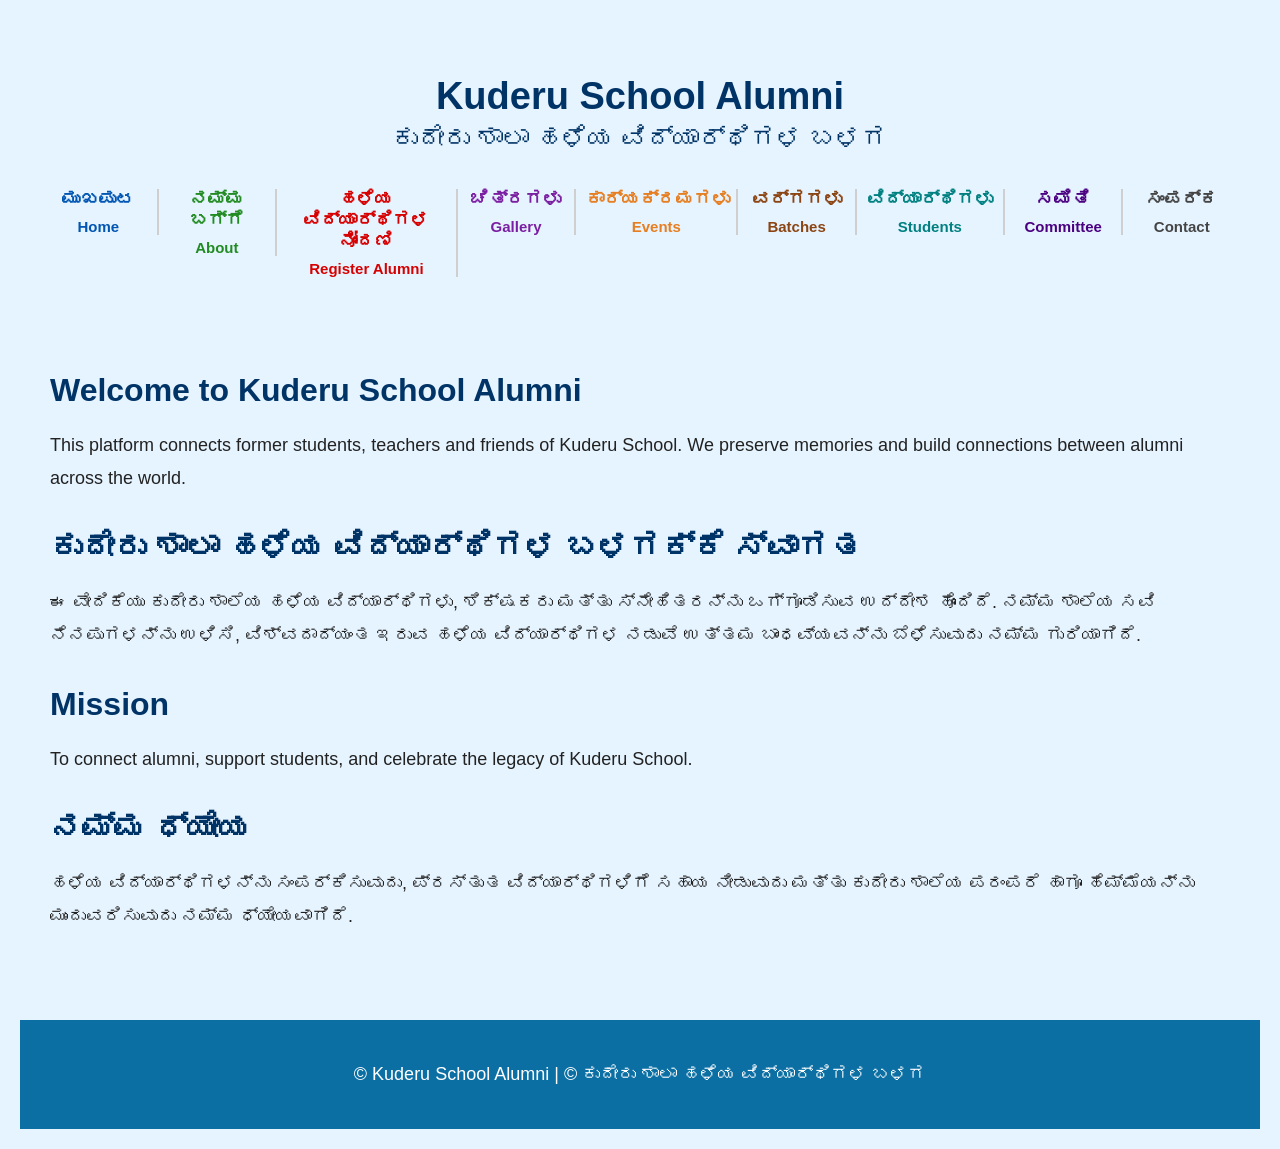
==== index.html @ 3f172231 "Update class names for register links in index.html" ====
<!DOCTYPE html>
<html>
<head>
<meta charset="utf-8">
<meta name="viewport" content="width=device-width,initial-scale=1">
<title>Kuderu School Alumni | ಕುದೇರು ಶಾಲಾ ಹಳೆಯ ವಿದ್ಯಾರ್ಥಿಗಳ ಬಳಗ</title>
<link rel="stylesheet" href="css/style.css">
</head>

<body>

<header>

<h1>Kuderu School Alumni</h1>
<h1>ಕುದೇರು ಶಾಲಾ ಹಳೆಯ ವಿದ್ಯಾರ್ಥಿಗಳ ಬಳಗ</h1>

<nav>

<div class="menu-item">
<a href="index.html" class="kannada home">ಮುಖಪುಟ</a>
<a href="index.html" class="english home">Home</a>
</div>

<div class="menu-item">
<a href="about.html" class="kannada about">ನಮ್ಮ ಬಗ್ಗೆ</a>
<a href="about.html" class="english about">About</a>
</div>

<div class="menu-item register">

<a href="https://forms.gle/kY2AwGmhz4DPaLte9"
   target="_blank"
   class="kannada register-link">
   ಹಳೆಯ ವಿದ್ಯಾರ್ಥಿಗಳ ನೋಂದಣಿ
</a>

<a href="https://forms.gle/kY2AwGmhz4DPaLte9"
   target="_blank"
   class="english register-link">
   Register Alumni
</a>

</div>

<div class="menu-item">
<a href="gallery.html" class="kannada gallery-link">ಚಿತ್ರಗಳು</a>
<a href="gallery.html" class="english gallery-link">Gallery</a>
</div>

<div class="menu-item">
<a href="events.html" class="kannada events-link">ಕಾರ್ಯಕ್ರಮಗಳು</a>
<a href="events.html" class="english events-link">Events</a>
</div>

<div class="menu-item">
<a href="batches.html" class="kannada batches-link">ವರ್ಗಗಳು</a>
<a href="batches.html" class="english batches-link">Batches</a>
</div>

<div class="menu-item">
<a href="students.html" class="kannada students-link">ವಿದ್ಯಾರ್ಥಿಗಳು</a>
<a href="students.html" class="english students-link">Students</a>
</div>

<div class="menu-item">
<a href="committee.html" class="kannada committee-link">ಸಮಿತಿ</a>
<a href="committee.html" class="english committee-link">Committee</a>
</div>

<div class="menu-item">
<a href="contact.html" class="kannada contact-link">ಸಂಪರ್ಕ</a>
<a href="contact.html" class="english contact-link">Contact</a>
</div>

</nav>

</nav>

</header>


<div class="hero">

<h2>Welcome to Kuderu School Alumni</h2>

<p>
This platform connects former students, teachers and friends of Kuderu School.
We preserve memories and build connections between alumni across the world.
</p>


<h2>ಕುದೇರು ಶಾಲಾ ಹಳೆಯ ವಿದ್ಯಾರ್ಥಿಗಳ ಬಳಗಕ್ಕೆ ಸ್ವಾಗತ</h2>

<p>
ಈ ವೇದಿಕೆಯು ಕುದೇರು ಶಾಲೆಯ ಹಳೆಯ ವಿದ್ಯಾರ್ಥಿಗಳು, ಶಿಕ್ಷಕರು ಮತ್ತು ಸ್ನೇಹಿತರನ್ನು
ಒಗ್ಗೂಡಿಸುವ ಉದ್ದೇಶ ಹೊಂದಿದೆ. ನಮ್ಮ ಶಾಲೆಯ ಸವಿ ನೆನಪುಗಳನ್ನು ಉಳಿಸಿ,
ವಿಶ್ವದಾದ್ಯಂತ ಇರುವ ಹಳೆಯ ವಿದ್ಯಾರ್ಥಿಗಳ ನಡುವೆ ಉತ್ತಮ ಬಾಂಧವ್ಯವನ್ನು ಬೆಳೆಸುವುದು
ನಮ್ಮ ಗುರಿಯಾಗಿದೆ.
</p>


<h2>Mission</h2>

<p>
To connect alumni, support students, and celebrate the legacy of Kuderu School.
</p>


<h2>ನಮ್ಮ ಧ್ಯೇಯ</h2>

<p>
ಹಳೆಯ ವಿದ್ಯಾರ್ಥಿಗಳನ್ನು ಸಂಪರ್ಕಿಸುವುದು, ಪ್ರಸ್ತುತ ವಿದ್ಯಾರ್ಥಿಗಳಿಗೆ ಸಹಾಯ ನೀಡುವುದು
ಮತ್ತು ಕುದೇರು ಶಾಲೆಯ ಪರಂಪರೆ ಹಾಗೂ ಹೆಮ್ಮೆಯನ್ನು ಮುಂದುವರಿಸುವುದು ನಮ್ಮ ಧ್ಯೇಯವಾಗಿದೆ.
</p>

</div>


<footer>

<p>
© Kuderu School Alumni |
© ಕುದೇರು ಶಾಲಾ ಹಳೆಯ ವಿದ್ಯಾರ್ಥಿಗಳ ಬಳಗ
</p>

</footer>

</body>
</html>
---- css/style.css ----
/* ==========================
   BODY
========================== */

body {
    background-color: #e6f4ff;
    font-family: "Noto Sans Kannada", Arial, sans-serif;
    margin: 0;
    padding: 20px;
    color: #222;
}


/* ==========================
   HEADER
========================== */

header {
    text-align: center;
    padding: 30px 20px;
}

header h1:first-child {
    font-size: 38px;
    color: #003366;
    font-weight: bold;
    margin-bottom: 5px;
}

header h1:nth-child(2) {
    font-size: 26px;
    color: #003366;
    font-weight: normal;
    margin-top: 0;
}


/* ==========================
   NAVIGATION
========================== */

nav{
    display:flex;
    justify-content:center;
    align-items:flex-start;
    flex-wrap:nowrap;
    margin-top:35px;
}

/* Each menu column */

.menu-item{

    width:140px;

    text-align:center;

    padding:0 10px;

    border-right:2px solid #cfcfcf;

}

/* Wider Register column */

.menu-item.register{

    width:230px;

}

.menu-item:last-child{

    border-right:none;

}


/* Kannada */

.kannada{

    display:block;

    font-size:18px;

    font-weight:bold;

    margin-bottom:8px;

}

/* English */

.english{

    display:block;

    font-size:15px;

    font-weight:bold;

}


/* Colours */

.home{
    color:#0056b3;
}

.about{
    color:#228B22;
}

/* Register Alumni Highlight Box */

.register-box{

    display:block;

    background:#d60000;

    color:white !important;

    padding:8px 12px;

    margin:4px;

    border-radius:8px;

    font-weight:bold;

    text-decoration:none;

    box-shadow:0 3px 8px rgba(0,0,0,0.25);

    transition:0.3s;

}

.register-box:hover{

    background:#b30000;

    transform:scale(1.05);

}

.gallery-link{
    color:#7B1FA2;
}

.events-link{
    color:#E67E22;
}

.batches-link{
    color:#8B4513;
}

.students-link{
    color:#008080;
}

.committee-link{
    color:#4B0082;
}

.contact-link{
    color:#444444;
}


/* Hover */

.menu-item a{

    text-decoration:none;

}

.menu-item a:hover{

    opacity:0.8;

    text-decoration:underline;

}


/* ==========================
   HEADINGS
========================== */

h2{
    color:#003366;
    font-size:28px;
    margin-top:35px;
}


/* ==========================
   HERO
========================== */

.hero{
    padding:30px;
}

.hero h2{

    font-size:32px;

    margin-bottom:20px;

}


/* ==========================
   PARAGRAPHS
========================== */

p{

    font-size:18px;

    line-height:1.8;

}


/* ==========================
   GALLERY
========================== */

.gallery{

    display:flex;

    flex-wrap:wrap;

    gap:20px;

}

.gallery img{

    width:300px;

    height:200px;

    object-fit:cover;

    border-radius:10px;

}


/* ==========================
   FOOTER
========================== */

footer{

    background:#0b6fa4;

    color:white;

    padding:20px;

    text-align:center;

    margin-top:40px;

}


/* ==========================
   MOBILE
========================== */

@media(max-width:900px){

    nav{

        flex-wrap:wrap;

    }

    .menu-item{

        width:45%;

        border-right:none;

        margin-bottom:20px;

    }

    .menu-item.register{

        width:90%;

    }

    header h1:first-child{

        font-size:30px;

    }

    header h1:nth-child(2){

        font-size:22px;

    }

    .gallery img{

        width:100%;

        height:auto;

    }

}
/* Register Alumni */

.register-link{
    color:#d60000 !important;
    font-weight:bold;
}

.register-link:hover{
    color:#ff0000 !important;
}
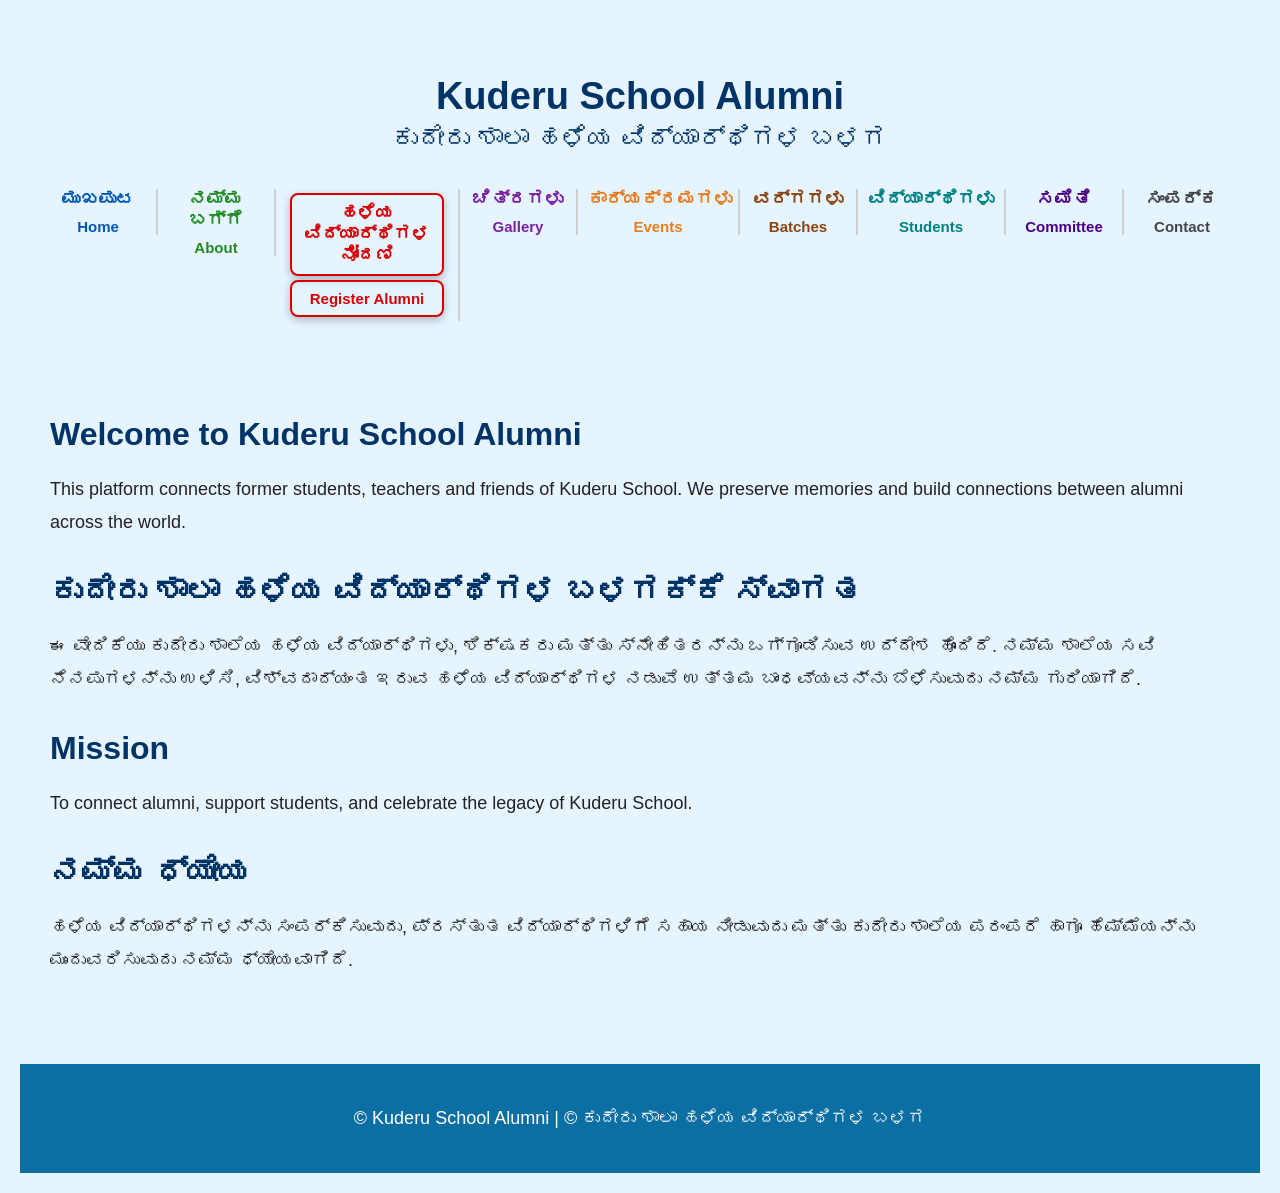
==== commit a2fa3d13: "Refactor registration links in index.html" ====
--- a/index.html
+++ b/index.html
@@ -28,16 +28,12 @@
 
 <div class="menu-item register">
 
-<a href="https://forms.gle/kY2AwGmhz4DPaLte9"
-   target="_blank"
-   class="kannada register-link">
-   ಹಳೆಯ ವಿದ್ಯಾರ್ಥಿಗಳ ನೋಂದಣಿ
+<a href="https://forms.gle/kY2AwGmhz4DPaLte9" class="kannada register-box">
+ಹಳೆಯ ವಿದ್ಯಾರ್ಥಿಗಳ ನೋಂದಣಿ
 </a>
 
-<a href="https://forms.gle/kY2AwGmhz4DPaLte9"
-   target="_blank"
-   class="english register-link">
-   Register Alumni
+<a href="https://forms.gle/kY2AwGmhz4DPaLte9" class="english register-box">
+Register Alumni
 </a>
 
 </div>
--- a/css/style.css
+++ b/css/style.css
@@ -39,7 +39,7 @@
    NAVIGATION
 ========================== */
 
-nav{
+nav {
     display:flex;
     justify-content:center;
     align-items:flex-start;
@@ -47,9 +47,10 @@
     margin-top:35px;
 }
 
+
 /* Each menu column */
 
-.menu-item{
+.menu-item {
 
     width:140px;
 
@@ -61,24 +62,29 @@
 
 }
 
-/* Wider Register column */
-
-.menu-item.register{
+
+/* Register wider */
+
+.menu-item.register {
 
     width:230px;
 
 }
 
-.menu-item:last-child{
+
+.menu-item:last-child {
 
     border-right:none;
 
 }
 
 
-/* Kannada */
-
-.kannada{
+/* ==========================
+   MENU TEXT
+========================== */
+
+
+.kannada {
 
     display:block;
 
@@ -90,9 +96,8 @@
 
 }
 
-/* English */
-
-.english{
+
+.english {
 
     display:block;
 
@@ -103,25 +108,66 @@
 }
 
 
-/* Colours */
-
-.home{
+/* ==========================
+   MENU COLORS
+========================== */
+
+
+.home {
     color:#0056b3;
 }
 
-.about{
+
+.about {
     color:#228B22;
 }
 
-/* Register Alumni Highlight Box */
-
-.register-box{
+
+.gallery-link {
+    color:#7B1FA2;
+}
+
+
+.events-link {
+    color:#E67E22;
+}
+
+
+.batches-link {
+    color:#8B4513;
+}
+
+
+.students-link {
+    color:#008080;
+}
+
+
+.committee-link {
+    color:#4B0082;
+}
+
+
+.contact-link {
+    color:#444444;
+}
+
+
+
+/* ==========================
+   REGISTER ALUMNI BOX
+========================== */
+
+
+.register-box {
 
     display:block;
 
-    background:#d60000;
-
-    color:white !important;
+    background:transparent !important;
+
+    color:#d60000 !important;
+
+    border:2px solid #d60000;
 
     padding:8px 12px;
 
@@ -139,48 +185,35 @@
 
 }
 
-.register-box:hover{
-
-    background:#b30000;
+
+
+.register-box:hover {
+
+    background:transparent !important;
+
+    color:#b30000 !important;
+
+    border-color:#b30000;
 
     transform:scale(1.05);
 
 }
 
-.gallery-link{
-    color:#7B1FA2;
-}
-
-.events-link{
-    color:#E67E22;
-}
-
-.batches-link{
-    color:#8B4513;
-}
-
-.students-link{
-    color:#008080;
-}
-
-.committee-link{
-    color:#4B0082;
-}
-
-.contact-link{
-    color:#444444;
-}
-
-
-/* Hover */
-
-.menu-item a{
+
+
+/* ==========================
+   LINK BEHAVIOUR
+========================== */
+
+
+.menu-item a {
 
     text-decoration:none;
 
 }
 
-.menu-item a:hover{
+
+.menu-item a:hover {
 
     opacity:0.8;
 
@@ -189,26 +222,37 @@
 }
 
 
+
 /* ==========================
    HEADINGS
 ========================== */
 
-h2{
+
+h2 {
+
     color:#003366;
+
     font-size:28px;
+
     margin-top:35px;
-}
-
-
-/* ==========================
-   HERO
-========================== */
-
-.hero{
+
+}
+
+
+
+/* ==========================
+   CONTENT
+========================== */
+
+
+.hero {
+
     padding:30px;
-}
-
-.hero h2{
+
+}
+
+
+.hero h2 {
 
     font-size:32px;
 
@@ -217,11 +261,7 @@
 }
 
 
-/* ==========================
-   PARAGRAPHS
-========================== */
-
-p{
+p {
 
     font-size:18px;
 
@@ -230,11 +270,13 @@
 }
 
 
+
 /* ==========================
    GALLERY
 ========================== */
 
-.gallery{
+
+.gallery {
 
     display:flex;
 
@@ -244,7 +286,8 @@
 
 }
 
-.gallery img{
+
+.gallery img {
 
     width:300px;
 
@@ -257,11 +300,13 @@
 }
 
 
+
 /* ==========================
    FOOTER
 ========================== */
 
-footer{
+
+footer {
 
     background:#0b6fa4;
 
@@ -276,19 +321,22 @@
 }
 
 
+
 /* ==========================
    MOBILE
 ========================== */
 
+
 @media(max-width:900px){
 
-    nav{
+    nav {
 
         flex-wrap:wrap;
 
     }
 
-    .menu-item{
+
+    .menu-item {
 
         width:45%;
 
@@ -298,25 +346,29 @@
 
     }
 
-    .menu-item.register{
+
+    .menu-item.register {
 
         width:90%;
 
     }
 
-    header h1:first-child{
+
+    header h1:first-child {
 
         font-size:30px;
 
     }
 
-    header h1:nth-child(2){
+
+    header h1:nth-child(2) {
 
         font-size:22px;
 
     }
 
-    .gallery img{
+
+    .gallery img {
 
         width:100%;
 
@@ -325,13 +377,3 @@
     }
 
 }
-/* Register Alumni */
-
-.register-link{
-    color:#d60000 !important;
-    font-weight:bold;
-}
-
-.register-link:hover{
-    color:#ff0000 !important;
-}
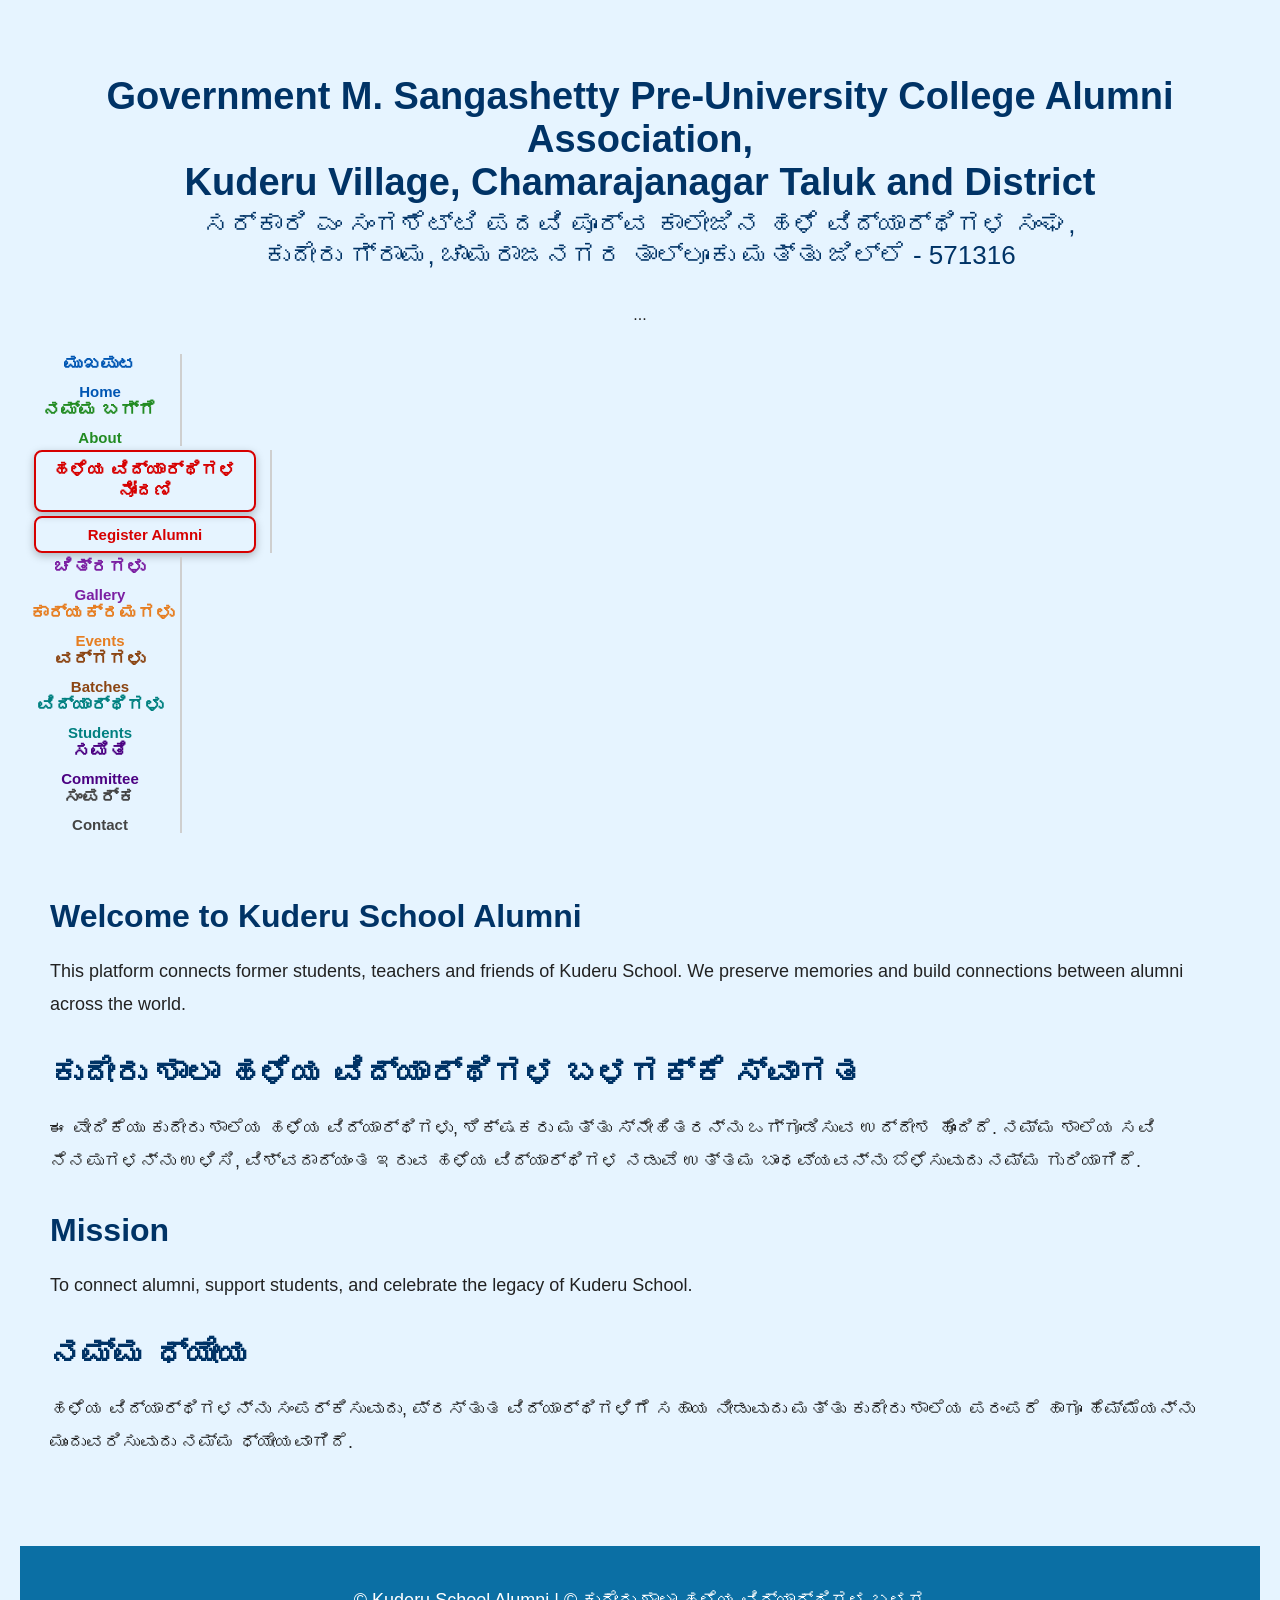
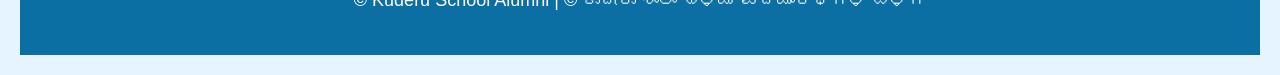
==== commit 7d42c92f: "Update header with alumni association details" ====
--- a/index.html
+++ b/index.html
@@ -11,10 +11,24 @@
 
 <header>
 
-<h1>Kuderu School Alumni</h1>
-<h1>ಕುದೇರು ಶಾಲಾ ಹಳೆಯ ವಿದ್ಯಾರ್ಥಿಗಳ ಬಳಗ</h1>
+<h1>
+Government M. Sangashetty Pre-University College Alumni Association,
+<br>
+Kuderu Village, Chamarajanagar Taluk and District
+</h1>
+
+<h1>
+ಸರ್ಕಾರಿ ಎಂ ಸಂಗಶೆಟ್ಟಿ ಪದವಿ ಪೂರ್ವ ಕಾಲೇಜಿನ ಹಳೆ ವಿದ್ಯಾರ್ಥಿಗಳ ಸಂಘ,
+<br>
+ಕುದೇರು ಗ್ರಾಮ, ಚಾಮರಾಜನಗರ ತಾಲ್ಲೂಕು ಮತ್ತು ಜಿಲ್ಲೆ - 571316
+</h1>
+
 
 <nav>
+...
+</nav>
+
+</header>
 
 <div class="menu-item">
 <a href="index.html" class="kannada home">ಮುಖಪುಟ</a>
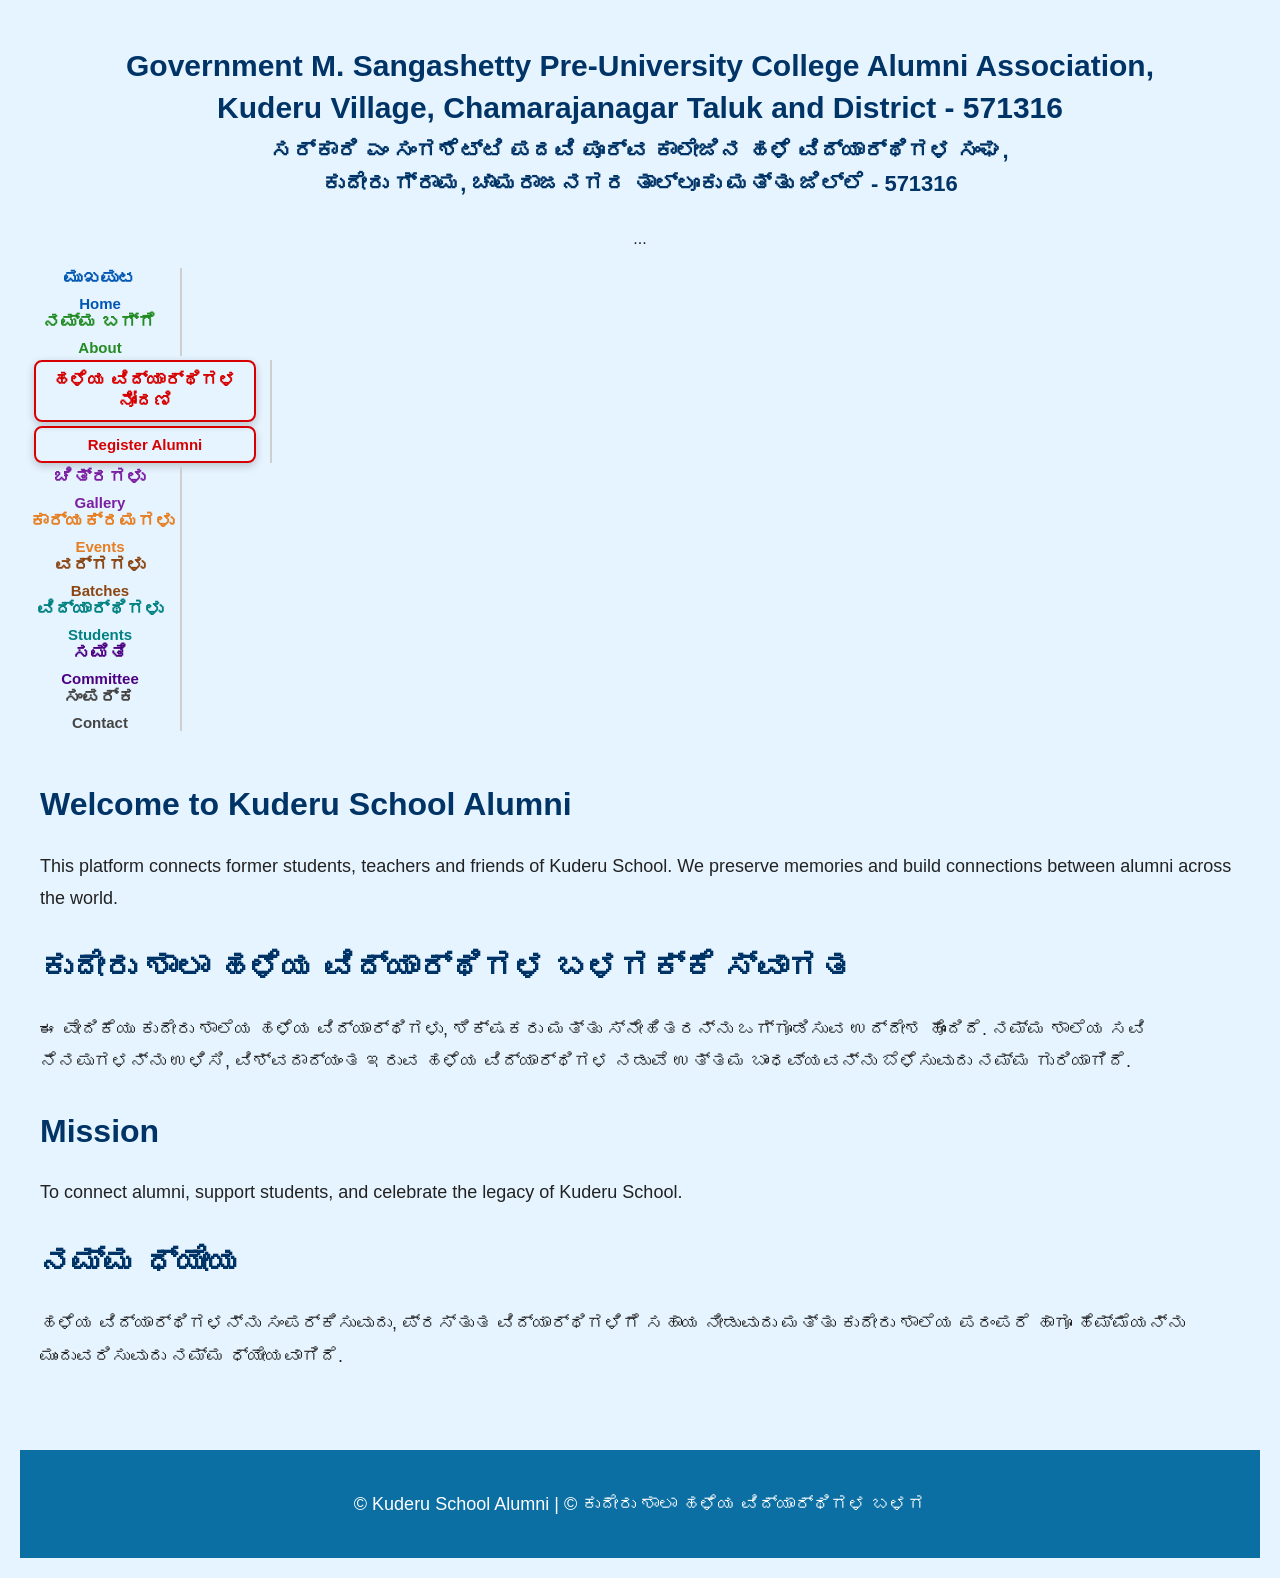
==== commit fa2f524b: "Update title and address in index.html" ====
--- a/index.html
+++ b/index.html
@@ -3,7 +3,7 @@
 <head>
 <meta charset="utf-8">
 <meta name="viewport" content="width=device-width,initial-scale=1">
-<title>Kuderu School Alumni | ಕುದೇರು ಶಾಲಾ ಹಳೆಯ ವಿದ್ಯಾರ್ಥಿಗಳ ಬಳಗ</title>
+<title>Government M. Sangashetty Pre-University College Alumni Association | ಸರ್ಕಾರಿ ಎಂ ಸಂಗಶೆಟ್ಟಿ ಪದವಿ ಪೂರ್ವ ಕಾಲೇಜಿನ ಹಳೆ ವಿದ್ಯಾರ್ಥಿಗಳ ಸಂಘ</title>
 <link rel="stylesheet" href="css/style.css">
 </head>
 
@@ -14,7 +14,7 @@
 <h1>
 Government M. Sangashetty Pre-University College Alumni Association,
 <br>
-Kuderu Village, Chamarajanagar Taluk and District
+Kuderu Village, Chamarajanagar Taluk and District - 571316
 </h1>
 
 <h1>
--- a/css/style.css
+++ b/css/style.css
@@ -16,39 +16,68 @@
 ========================== */
 
 header {
-    text-align: center;
-    padding: 30px 20px;
-}
+    text-align:center;
+    padding:20px;
+}
+
 
 header h1:first-child {
-    font-size: 38px;
-    color: #003366;
-    font-weight: bold;
-    margin-bottom: 5px;
-}
+
+    font-size:30px;
+
+    color:#003366;
+
+    font-weight:bold;
+
+    line-height:1.4;
+
+    margin:5px;
+
+}
+
 
 header h1:nth-child(2) {
-    font-size: 26px;
-    color: #003366;
-    font-weight: normal;
-    margin-top: 0;
-}
+
+    font-size:22px;
+
+    color:#003366;
+
+    font-weight:bold;
+
+    line-height:1.5;
+
+    margin:5px;
+
+}
+
 
 
 /* ==========================
    NAVIGATION
 ========================== */
 
+
 nav {
+
     display:flex;
+
+    flex-direction:row;
+
     justify-content:center;
+
     align-items:flex-start;
+
     flex-wrap:nowrap;
-    margin-top:35px;
-}
-
-
-/* Each menu column */
+
+    gap:0;
+
+    margin-top:30px;
+
+}
+
+
+
+/* Each menu item */
 
 .menu-item {
 
@@ -79,6 +108,7 @@
 }
 
 
+
 /* ==========================
    MENU TEXT
 ========================== */
@@ -92,7 +122,7 @@
 
     font-weight:bold;
 
-    margin-bottom:8px;
+    margin-bottom:6px;
 
 }
 
@@ -106,6 +136,7 @@
     font-weight:bold;
 
 }
+
 
 
 /* ==========================
@@ -155,7 +186,7 @@
 
 
 /* ==========================
-   REGISTER ALUMNI BOX
+   REGISTER ALUMNI HIGHLIGHT
 ========================== */
 
 
@@ -179,7 +210,7 @@
 
     text-decoration:none;
 
-    box-shadow:0 3px 8px rgba(0,0,0,0.25);
+    box-shadow:0 3px 8px rgba(0,0,0,0.20);
 
     transition:0.3s;
 
@@ -189,20 +220,18 @@
 
 .register-box:hover {
 
-    background:transparent !important;
+    background:#fff5f5 !important;
 
     color:#b30000 !important;
 
     border-color:#b30000;
 
-    transform:scale(1.05);
-
-}
-
-
-
-/* ==========================
-   LINK BEHAVIOUR
+}
+
+
+
+/* ==========================
+   LINKS
 ========================== */
 
 
@@ -215,8 +244,6 @@
 
 .menu-item a:hover {
 
-    opacity:0.8;
-
     text-decoration:underline;
 
 }
@@ -224,7 +251,7 @@
 
 
 /* ==========================
-   HEADINGS
+   CONTENT
 ========================== */
 
 
@@ -239,15 +266,9 @@
 }
 
 
-
-/* ==========================
-   CONTENT
-========================== */
-
-
 .hero {
 
-    padding:30px;
+    padding:20px;
 
 }
 
@@ -256,8 +277,6 @@
 
     font-size:32px;
 
-    margin-bottom:20px;
-
 }
 
 
@@ -323,12 +342,13 @@
 
 
 /* ==========================
-   MOBILE
+   MOBILE VIEW
 ========================== */
 
 
 @media(max-width:900px){
 
+
     nav {
 
         flex-wrap:wrap;
@@ -356,14 +376,14 @@
 
     header h1:first-child {
 
-        font-size:30px;
+        font-size:24px;
 
     }
 
 
     header h1:nth-child(2) {
 
-        font-size:22px;
+        font-size:20px;
 
     }
 
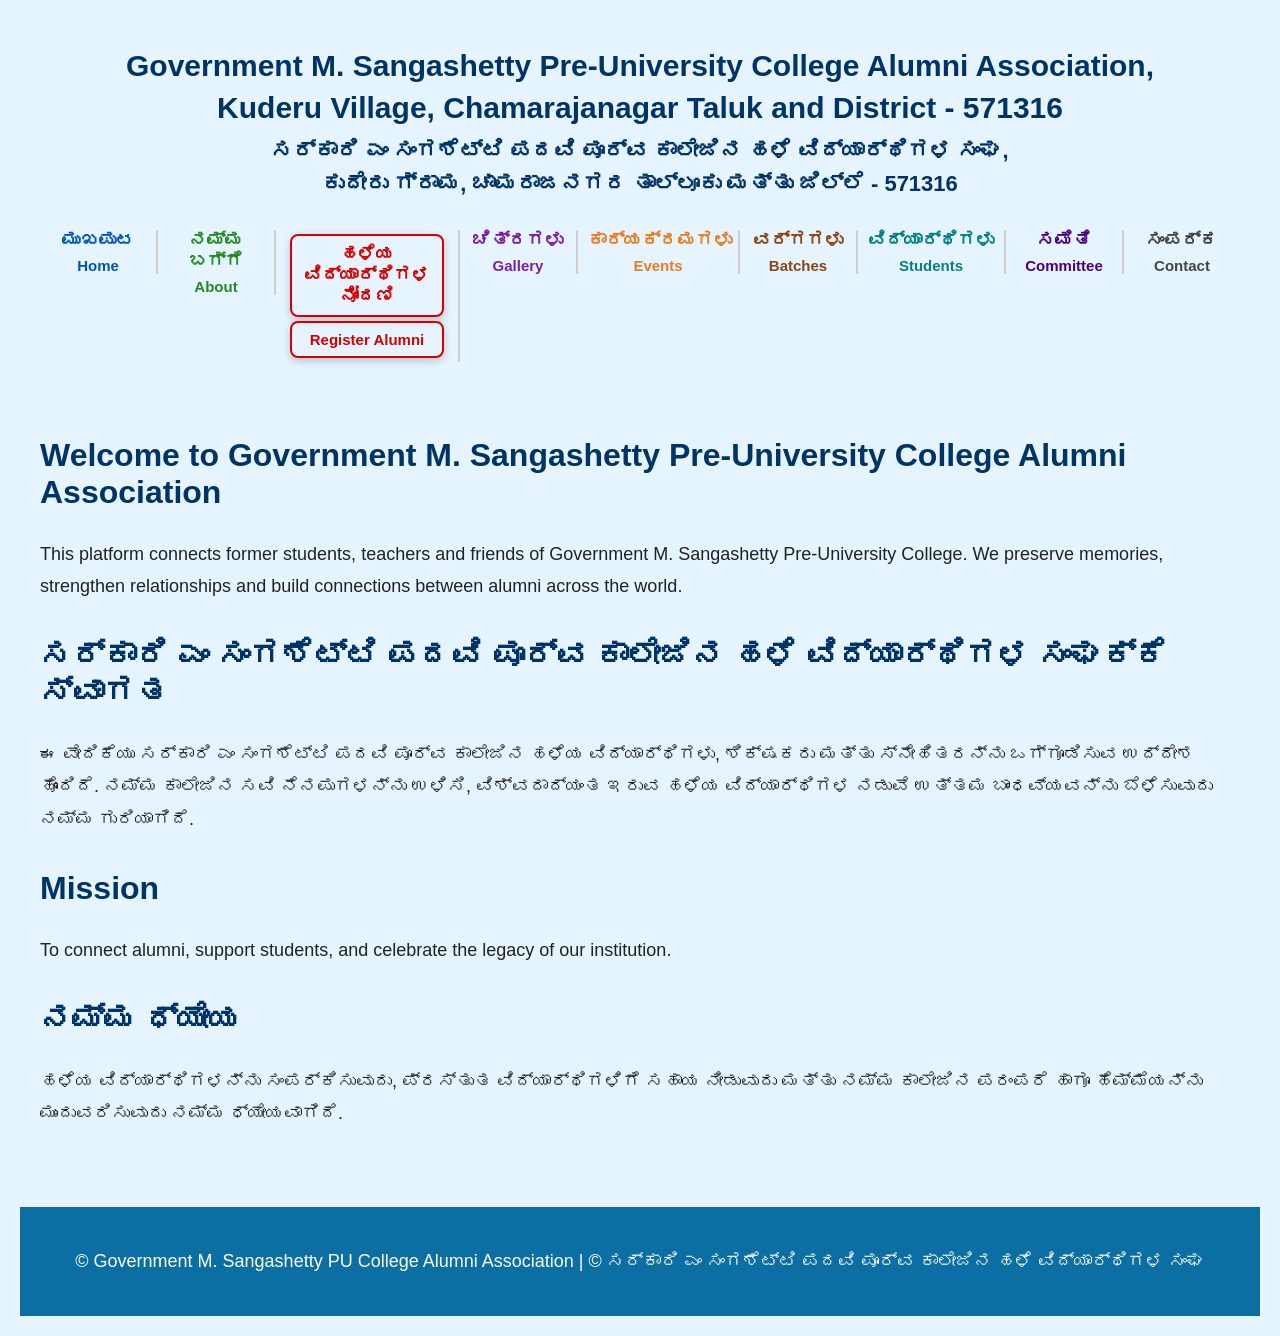
==== commit 231f0d34: "Update title and content for alumni association" ====
--- a/index.html
+++ b/index.html
@@ -1,15 +1,27 @@
 <!DOCTYPE html>
 <html>
+
 <head>
+
 <meta charset="utf-8">
+
 <meta name="viewport" content="width=device-width,initial-scale=1">
-<title>Government M. Sangashetty Pre-University College Alumni Association | ಸರ್ಕಾರಿ ಎಂ ಸಂಗಶೆಟ್ಟಿ ಪದವಿ ಪೂರ್ವ ಕಾಲೇಜಿನ ಹಳೆ ವಿದ್ಯಾರ್ಥಿಗಳ ಸಂಘ</title>
+
+<title>
+Government M. Sangashetty Pre-University College Alumni Association | 
+ಸರ್ಕಾರಿ ಎಂ ಸಂಗಶೆಟ್ಟಿ ಪದವಿ ಪೂರ್ವ ಕಾಲೇಜಿನ ಹಳೆ ವಿದ್ಯಾರ್ಥಿಗಳ ಸಂಘ
+</title>
+
 <link rel="stylesheet" href="css/style.css">
+
 </head>
 
+
 <body>
 
+
 <header>
+
 
 <h1>
 Government M. Sangashetty Pre-University College Alumni Association,
@@ -17,6 +29,7 @@
 Kuderu Village, Chamarajanagar Taluk and District - 571316
 </h1>
 
+
 <h1>
 ಸರ್ಕಾರಿ ಎಂ ಸಂಗಶೆಟ್ಟಿ ಪದವಿ ಪೂರ್ವ ಕಾಲೇಜಿನ ಹಳೆ ವಿದ್ಯಾರ್ಥಿಗಳ ಸಂಘ,
 <br>
@@ -24,21 +37,38 @@
 </h1>
 
 
+
 <nav>
-...
-</nav>
-
-</header>
-
-<div class="menu-item">
-<a href="index.html" class="kannada home">ಮುಖಪುಟ</a>
-<a href="index.html" class="english home">Home</a>
-</div>
-
-<div class="menu-item">
-<a href="about.html" class="kannada about">ನಮ್ಮ ಬಗ್ಗೆ</a>
-<a href="about.html" class="english about">About</a>
-</div>
+
+
+<div class="menu-item">
+
+<a href="index.html" class="kannada home">
+ಮುಖಪುಟ
+</a>
+
+<a href="index.html" class="english home">
+Home
+</a>
+
+</div>
+
+
+
+<div class="menu-item">
+
+<a href="about.html" class="kannada about">
+ನಮ್ಮ ಬಗ್ಗೆ
+</a>
+
+<a href="about.html" class="english about">
+About
+</a>
+
+</div>
+
+
+
 
 <div class="menu-item register">
 
@@ -52,88 +82,201 @@
 
 </div>
 
-<div class="menu-item">
-<a href="gallery.html" class="kannada gallery-link">ಚಿತ್ರಗಳು</a>
-<a href="gallery.html" class="english gallery-link">Gallery</a>
-</div>
-
-<div class="menu-item">
-<a href="events.html" class="kannada events-link">ಕಾರ್ಯಕ್ರಮಗಳು</a>
-<a href="events.html" class="english events-link">Events</a>
-</div>
-
-<div class="menu-item">
-<a href="batches.html" class="kannada batches-link">ವರ್ಗಗಳು</a>
-<a href="batches.html" class="english batches-link">Batches</a>
-</div>
-
-<div class="menu-item">
-<a href="students.html" class="kannada students-link">ವಿದ್ಯಾರ್ಥಿಗಳು</a>
-<a href="students.html" class="english students-link">Students</a>
-</div>
-
-<div class="menu-item">
-<a href="committee.html" class="kannada committee-link">ಸಮಿತಿ</a>
-<a href="committee.html" class="english committee-link">Committee</a>
-</div>
-
-<div class="menu-item">
-<a href="contact.html" class="kannada contact-link">ಸಂಪರ್ಕ</a>
-<a href="contact.html" class="english contact-link">Contact</a>
-</div>
+
+
+
+
+<div class="menu-item">
+
+<a href="gallery.html" class="kannada gallery-link">
+ಚಿತ್ರಗಳು
+</a>
+
+<a href="gallery.html" class="english gallery-link">
+Gallery
+</a>
+
+</div>
+
+
+
+
+
+<div class="menu-item">
+
+<a href="events.html" class="kannada events-link">
+ಕಾರ್ಯಕ್ರಮಗಳು
+</a>
+
+<a href="events.html" class="english events-link">
+Events
+</a>
+
+</div>
+
+
+
+
+
+<div class="menu-item">
+
+<a href="batches.html" class="kannada batches-link">
+ವರ್ಗಗಳು
+</a>
+
+<a href="batches.html" class="english batches-link">
+Batches
+</a>
+
+</div>
+
+
+
+
+
+<div class="menu-item">
+
+<a href="students.html" class="kannada students-link">
+ವಿದ್ಯಾರ್ಥಿಗಳು
+</a>
+
+<a href="students.html" class="english students-link">
+Students
+</a>
+
+</div>
+
+
+
+
+
+<div class="menu-item">
+
+<a href="committee.html" class="kannada committee-link">
+ಸಮಿತಿ
+</a>
+
+<a href="committee.html" class="english committee-link">
+Committee
+</a>
+
+</div>
+
+
+
+
+
+<div class="menu-item">
+
+<a href="contact.html" class="kannada contact-link">
+ಸಂಪರ್ಕ
+</a>
+
+<a href="contact.html" class="english contact-link">
+Contact
+</a>
+
+</div>
+
+
 
 </nav>
 
-</nav>
 
 </header>
 
 
+
+
+
 <div class="hero">
 
-<h2>Welcome to Kuderu School Alumni</h2>
-
-<p>
-This platform connects former students, teachers and friends of Kuderu School.
-We preserve memories and build connections between alumni across the world.
-</p>
-
-
-<h2>ಕುದೇರು ಶಾಲಾ ಹಳೆಯ ವಿದ್ಯಾರ್ಥಿಗಳ ಬಳಗಕ್ಕೆ ಸ್ವಾಗತ</h2>
-
-<p>
-ಈ ವೇದಿಕೆಯು ಕುದೇರು ಶಾಲೆಯ ಹಳೆಯ ವಿದ್ಯಾರ್ಥಿಗಳು, ಶಿಕ್ಷಕರು ಮತ್ತು ಸ್ನೇಹಿತರನ್ನು
-ಒಗ್ಗೂಡಿಸುವ ಉದ್ದೇಶ ಹೊಂದಿದೆ. ನಮ್ಮ ಶಾಲೆಯ ಸವಿ ನೆನಪುಗಳನ್ನು ಉಳಿಸಿ,
-ವಿಶ್ವದಾದ್ಯಂತ ಇರುವ ಹಳೆಯ ವಿದ್ಯಾರ್ಥಿಗಳ ನಡುವೆ ಉತ್ತಮ ಬಾಂಧವ್ಯವನ್ನು ಬೆಳೆಸುವುದು
-ನಮ್ಮ ಗುರಿಯಾಗಿದೆ.
-</p>
-
-
-<h2>Mission</h2>
-
-<p>
-To connect alumni, support students, and celebrate the legacy of Kuderu School.
-</p>
-
-
-<h2>ನಮ್ಮ ಧ್ಯೇಯ</h2>
-
-<p>
-ಹಳೆಯ ವಿದ್ಯಾರ್ಥಿಗಳನ್ನು ಸಂಪರ್ಕಿಸುವುದು, ಪ್ರಸ್ತುತ ವಿದ್ಯಾರ್ಥಿಗಳಿಗೆ ಸಹಾಯ ನೀಡುವುದು
-ಮತ್ತು ಕುದೇರು ಶಾಲೆಯ ಪರಂಪರೆ ಹಾಗೂ ಹೆಮ್ಮೆಯನ್ನು ಮುಂದುವರಿಸುವುದು ನಮ್ಮ ಧ್ಯೇಯವಾಗಿದೆ.
-</p>
-
-</div>
+
+
+<h2>
+Welcome to Government M. Sangashetty Pre-University College Alumni Association
+</h2>
+
+
+<p>
+
+This platform connects former students, teachers and friends of Government M. Sangashetty Pre-University College.
+We preserve memories, strengthen relationships and build connections between alumni across the world.
+
+</p>
+
+
+
+
+<h2>
+ಸರ್ಕಾರಿ ಎಂ ಸಂಗಶೆಟ್ಟಿ ಪದವಿ ಪೂರ್ವ ಕಾಲೇಜಿನ ಹಳೆ ವಿದ್ಯಾರ್ಥಿಗಳ ಸಂಘಕ್ಕೆ ಸ್ವಾಗತ
+</h2>
+
+
+<p>
+
+ಈ ವೇದಿಕೆಯು ಸರ್ಕಾರಿ ಎಂ ಸಂಗಶೆಟ್ಟಿ ಪದವಿ ಪೂರ್ವ ಕಾಲೇಜಿನ ಹಳೆಯ ವಿದ್ಯಾರ್ಥಿಗಳು,
+ಶಿಕ್ಷಕರು ಮತ್ತು ಸ್ನೇಹಿತರನ್ನು ಒಗ್ಗೂಡಿಸುವ ಉದ್ದೇಶ ಹೊಂದಿದೆ.
+ನಮ್ಮ ಕಾಲೇಜಿನ ಸವಿ ನೆನಪುಗಳನ್ನು ಉಳಿಸಿ, ವಿಶ್ವದಾದ್ಯಂತ ಇರುವ ಹಳೆಯ ವಿದ್ಯಾರ್ಥಿಗಳ
+ನಡುವೆ ಉತ್ತಮ ಬಾಂಧವ್ಯವನ್ನು ಬೆಳೆಸುವುದು ನಮ್ಮ ಗುರಿಯಾಗಿದೆ.
+
+</p>
+
+
+
+
+
+<h2>
+Mission
+</h2>
+
+
+<p>
+
+To connect alumni, support students, and celebrate the legacy of our institution.
+
+</p>
+
+
+
+
+
+<h2>
+ನಮ್ಮ ಧ್ಯೇಯ
+</h2>
+
+
+<p>
+
+ಹಳೆಯ ವಿದ್ಯಾರ್ಥಿಗಳನ್ನು ಸಂಪರ್ಕಿಸುವುದು,
+ಪ್ರಸ್ತುತ ವಿದ್ಯಾರ್ಥಿಗಳಿಗೆ ಸಹಾಯ ನೀಡುವುದು ಮತ್ತು
+ನಮ್ಮ ಕಾಲೇಜಿನ ಪರಂಪರೆ ಹಾಗೂ ಹೆಮ್ಮೆಯನ್ನು ಮುಂದುವರಿಸುವುದು ನಮ್ಮ ಧ್ಯೇಯವಾಗಿದೆ.
+
+</p>
+
+
+
+</div>
+
+
+
+
 
 
 <footer>
 
 <p>
-© Kuderu School Alumni |
-© ಕುದೇರು ಶಾಲಾ ಹಳೆಯ ವಿದ್ಯಾರ್ಥಿಗಳ ಬಳಗ
+
+© Government M. Sangashetty PU College Alumni Association |
+© ಸರ್ಕಾರಿ ಎಂ ಸಂಗಶೆಟ್ಟಿ ಪದವಿ ಪೂರ್ವ ಕಾಲೇಜಿನ ಹಳೆ ವಿದ್ಯಾರ್ಥಿಗಳ ಸಂಘ
+
 </p>
 
 </footer>
 
+
+
+
 </body>
+
 </html>
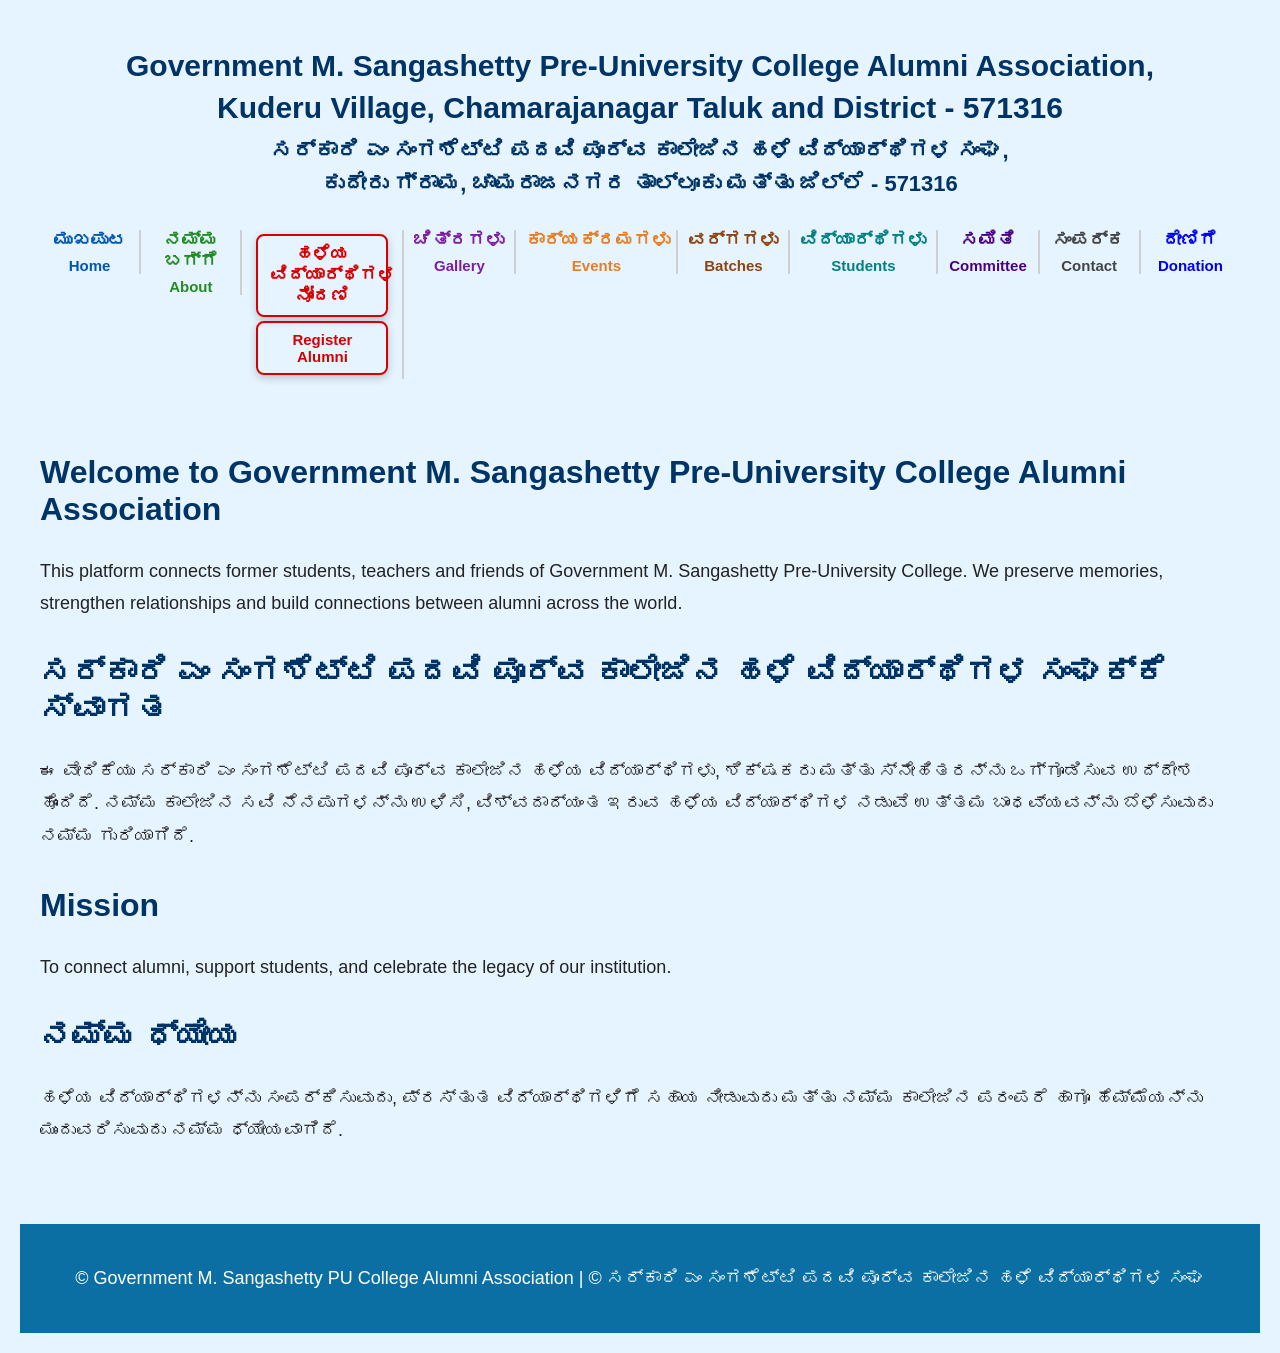
==== commit a4ab238c: "Update index.html" ====
--- a/index.html
+++ b/index.html
@@ -180,8 +180,22 @@
 
 
 
+
+<!-- Donation Menu -->
+
+<div class="menu-item">
+
+<a href="donation.html" class="kannada donation-link">
+ದೇಣಿಗೆ
+</a>
+
+<a href="donation.html" class="english donation-link">
+Donation
+</a>
+
+</div>
+
 </nav>
-
 
 </header>
 
--- a/css/style.css
+++ b/css/style.css
@@ -397,3 +397,24 @@
     }
 
 }
+/* FORCE HORIZONTAL MENU */
+
+nav {
+    display: flex !important;
+    flex-direction: row !important;
+    justify-content: center !important;
+    align-items: flex-start !important;
+    flex-wrap: nowrap !important;
+}
+
+
+.menu-item {
+    display: inline-block !important;
+    width: 140px !important;
+    text-align: center !important;
+}
+
+
+.menu-item a {
+    display: block !important;
+}
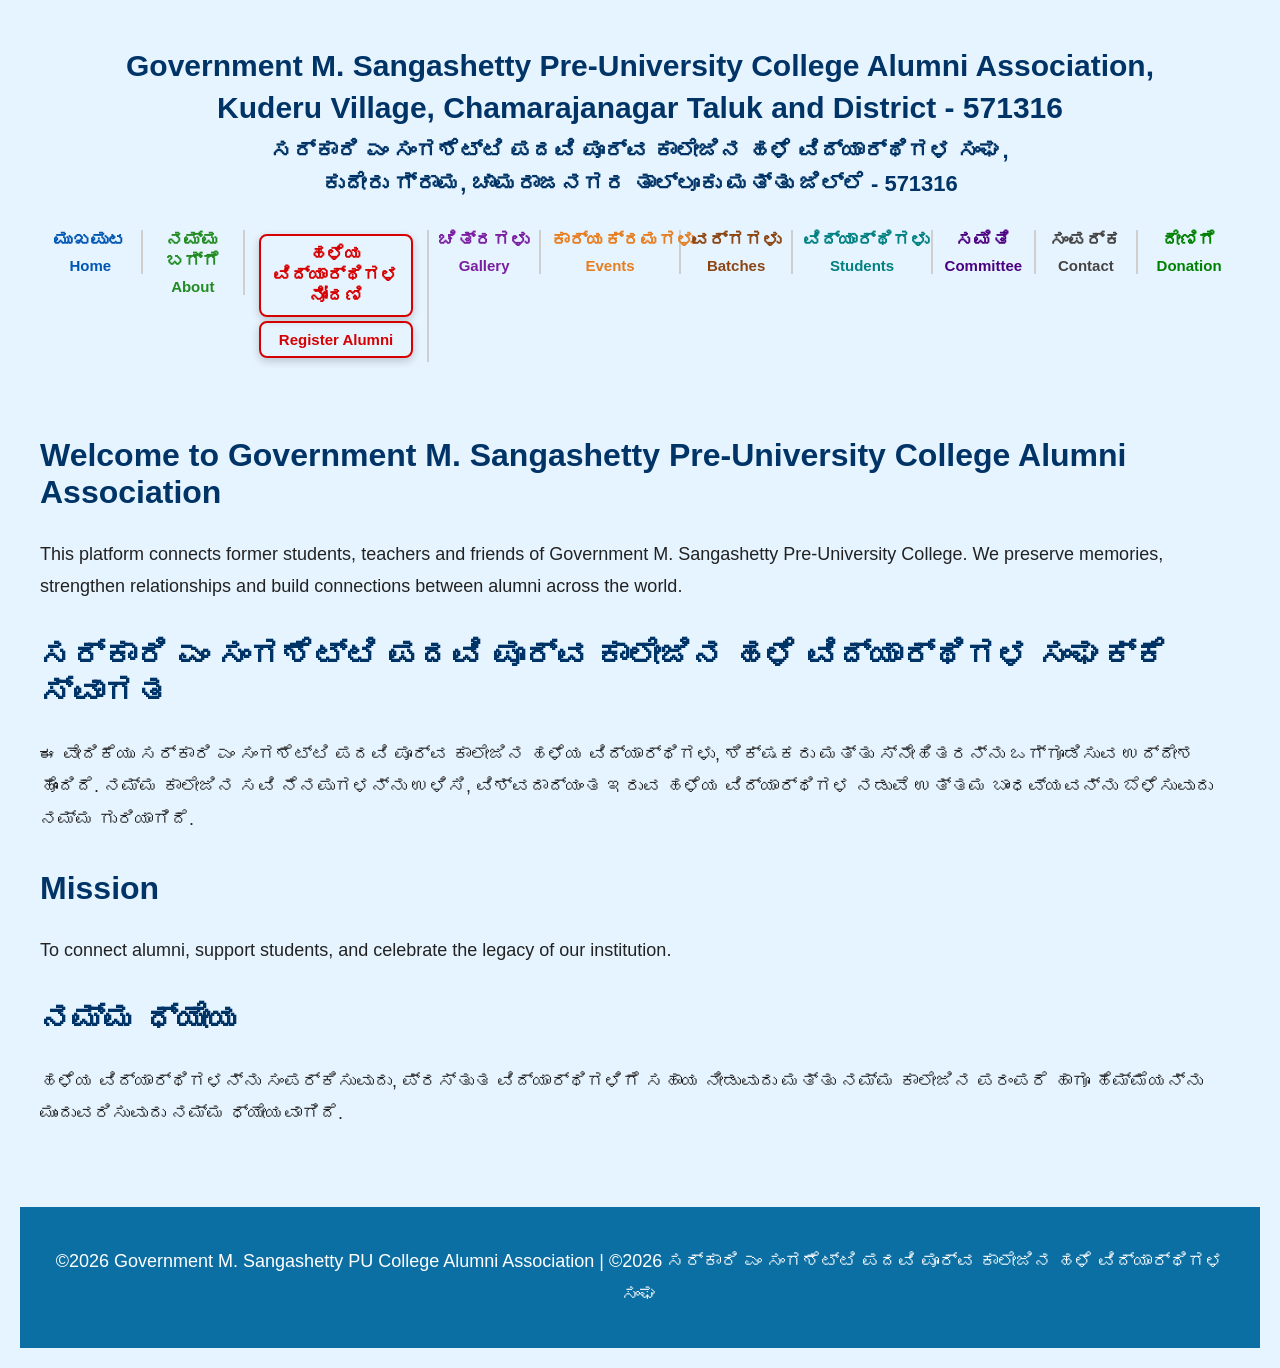
==== commit a2ee36a6: "Update footer copyright year to 2026" ====
--- a/index.html
+++ b/index.html
@@ -281,8 +281,8 @@
 
 <p>
 
-© Government M. Sangashetty PU College Alumni Association |
-© ಸರ್ಕಾರಿ ಎಂ ಸಂಗಶೆಟ್ಟಿ ಪದವಿ ಪೂರ್ವ ಕಾಲೇಜಿನ ಹಳೆ ವಿದ್ಯಾರ್ಥಿಗಳ ಸಂಘ
+©2026 Government M. Sangashetty PU College Alumni Association |
+©2026 ಸರ್ಕಾರಿ ಎಂ ಸಂಗಶೆಟ್ಟಿ ಪದವಿ ಪೂರ್ವ ಕಾಲೇಜಿನ ಹಳೆ ವಿದ್ಯಾರ್ಥಿಗಳ ಸಂಘ
 
 </p>
 
--- a/css/style.css
+++ b/css/style.css
@@ -1,6 +1,10 @@
 /* ==========================
    BODY
 ========================== */
+
+* {
+    box-sizing: border-box;
+}
 
 body {
     background-color: #e6f4ff;
@@ -10,231 +14,176 @@
     color: #222;
 }
 
+img {
+    max-width: 100%;
+    height: auto;
+}
+
 
 /* ==========================
    HEADER
 ========================== */
 
 header {
-    text-align:center;
-    padding:20px;
+    text-align: center;
+    padding: 20px;
 }
 
 
 header h1:first-child {
-
-    font-size:30px;
-
-    color:#003366;
-
-    font-weight:bold;
-
-    line-height:1.4;
-
-    margin:5px;
-
+    font-size: 30px;
+    color: #003366;
+    font-weight: bold;
+    line-height: 1.4;
+    margin: 5px;
 }
 
 
 header h1:nth-child(2) {
-
-    font-size:22px;
-
-    color:#003366;
-
-    font-weight:bold;
-
-    line-height:1.5;
-
-    margin:5px;
-
-}
-
+    font-size: 22px;
+    color: #003366;
+    font-weight: bold;
+    line-height: 1.5;
+    margin: 5px;
+}
 
 
 /* ==========================
    NAVIGATION
 ========================== */
 
-
 nav {
-
-    display:flex;
-
-    flex-direction:row;
-
-    justify-content:center;
-
-    align-items:flex-start;
-
-    flex-wrap:nowrap;
-
-    gap:0;
-
-    margin-top:30px;
-
-}
-
-
-
-/* Each menu item */
+    display: flex;
+    flex-direction: row;
+    justify-content: center;
+    align-items: flex-start;
+    flex-wrap: nowrap;
+    gap: 0;
+    margin-top: 30px;
+}
+
+
+/* Menu items */
 
 .menu-item {
 
-    width:140px;
-
-    text-align:center;
-
-    padding:0 10px;
-
-    border-right:2px solid #cfcfcf;
-
-}
-
-
-/* Register wider */
+    width: 140px;
+    text-align: center;
+    padding: 0 10px;
+    border-right: 2px solid #cfcfcf;
+
+}
+
 
 .menu-item.register {
-
-    width:230px;
-
+    width: 230px;
 }
 
 
 .menu-item:last-child {
-
-    border-right:none;
-
-}
-
+    border-right: none;
+}
 
 
 /* ==========================
    MENU TEXT
 ========================== */
 
-
 .kannada {
 
-    display:block;
-
-    font-size:18px;
-
-    font-weight:bold;
-
-    margin-bottom:6px;
+    display: block;
+    font-size: 18px;
+    font-weight: bold;
+    margin-bottom: 6px;
 
 }
 
 
 .english {
 
-    display:block;
-
-    font-size:15px;
-
-    font-weight:bold;
-
-}
-
+    display: block;
+    font-size: 15px;
+    font-weight: bold;
+
+}
 
 
 /* ==========================
    MENU COLORS
 ========================== */
-
 
 .home {
     color:#0056b3;
 }
 
-
 .about {
     color:#228B22;
 }
 
-
 .gallery-link {
     color:#7B1FA2;
 }
 
-
 .events-link {
     color:#E67E22;
 }
 
-
 .batches-link {
     color:#8B4513;
 }
 
-
 .students-link {
     color:#008080;
 }
 
-
 .committee-link {
     color:#4B0082;
 }
 
-
 .contact-link {
     color:#444444;
 }
 
-
-
-/* ==========================
-   REGISTER ALUMNI HIGHLIGHT
-========================== */
-
+.donation-link {
+    color:#008000;
+    font-weight:bold;
+}
+
+
+/* ==========================
+   REGISTER ALUMNI
+========================== */
 
 .register-box {
 
     display:block;
-
     background:transparent !important;
-
     color:#d60000 !important;
-
     border:2px solid #d60000;
-
     padding:8px 12px;
-
     margin:4px;
-
     border-radius:8px;
-
     font-weight:bold;
-
     text-decoration:none;
-
     box-shadow:0 3px 8px rgba(0,0,0,0.20);
-
     transition:0.3s;
 
 }
 
 
-
 .register-box:hover {
 
     background:#fff5f5 !important;
-
     color:#b30000 !important;
-
     border-color:#b30000;
 
 }
 
 
-
 /* ==========================
    LINKS
 ========================== */
 
-
 .menu-item a {
 
     text-decoration:none;
@@ -249,18 +198,14 @@
 }
 
 
-
 /* ==========================
    CONTENT
 ========================== */
 
-
 h2 {
 
     color:#003366;
-
     font-size:28px;
-
     margin-top:35px;
 
 }
@@ -283,24 +228,19 @@
 p {
 
     font-size:18px;
-
     line-height:1.8;
 
 }
 
 
-
 /* ==========================
    GALLERY
 ========================== */
 
-
 .gallery {
 
     display:flex;
-
     flex-wrap:wrap;
-
     gap:20px;
 
 }
@@ -309,81 +249,116 @@
 .gallery img {
 
     width:300px;
-
+    max-width:100%;
     height:200px;
-
     object-fit:cover;
-
     border-radius:10px;
 
 }
 
 
-
 /* ==========================
    FOOTER
 ========================== */
 
-
 footer {
 
     background:#0b6fa4;
-
     color:white;
-
     padding:20px;
-
     text-align:center;
-
     margin-top:40px;
 
 }
 
 
-
-/* ==========================
-   MOBILE VIEW
-========================== */
-
+/* ==========================
+   MOBILE RESPONSIVE
+========================== */
 
 @media(max-width:900px){
 
 
+    body {
+
+        padding:10px;
+
+    }
+
+
+    header {
+
+        padding:10px;
+
+    }
+
+
+    header h1:first-child {
+
+        font-size:24px;
+
+    }
+
+
+    header h1:nth-child(2) {
+
+        font-size:18px;
+
+    }
+
+
     nav {
 
+        flex-direction:column;
+        align-items:center;
+        width:100%;
         flex-wrap:wrap;
 
     }
 
 
-    .menu-item {
-
-        width:45%;
-
+    .menu-item,
+    .menu-item.register {
+
+        width:90%;
         border-right:none;
-
-        margin-bottom:20px;
-
-    }
-
-
-    .menu-item.register {
-
-        width:90%;
-
-    }
-
-
-    header h1:first-child {
+        margin-bottom:15px;
+
+    }
+
+
+    .kannada {
+
+        font-size:17px;
+
+    }
+
+
+    .english {
+
+        font-size:14px;
+
+    }
+
+
+    h2 {
 
         font-size:24px;
 
     }
 
 
-    header h1:nth-child(2) {
-
-        font-size:20px;
+    p {
+
+        font-size:16px;
+
+    }
+
+
+    .gallery {
+
+        display:grid;
+        grid-template-columns:1fr;
 
     }
 
@@ -391,30 +366,9 @@
     .gallery img {
 
         width:100%;
-
         height:auto;
 
     }
 
-}
-/* FORCE HORIZONTAL MENU */
-
-nav {
-    display: flex !important;
-    flex-direction: row !important;
-    justify-content: center !important;
-    align-items: flex-start !important;
-    flex-wrap: nowrap !important;
-}
-
-
-.menu-item {
-    display: inline-block !important;
-    width: 140px !important;
-    text-align: center !important;
-}
-
-
-.menu-item a {
-    display: block !important;
-}
+
+}
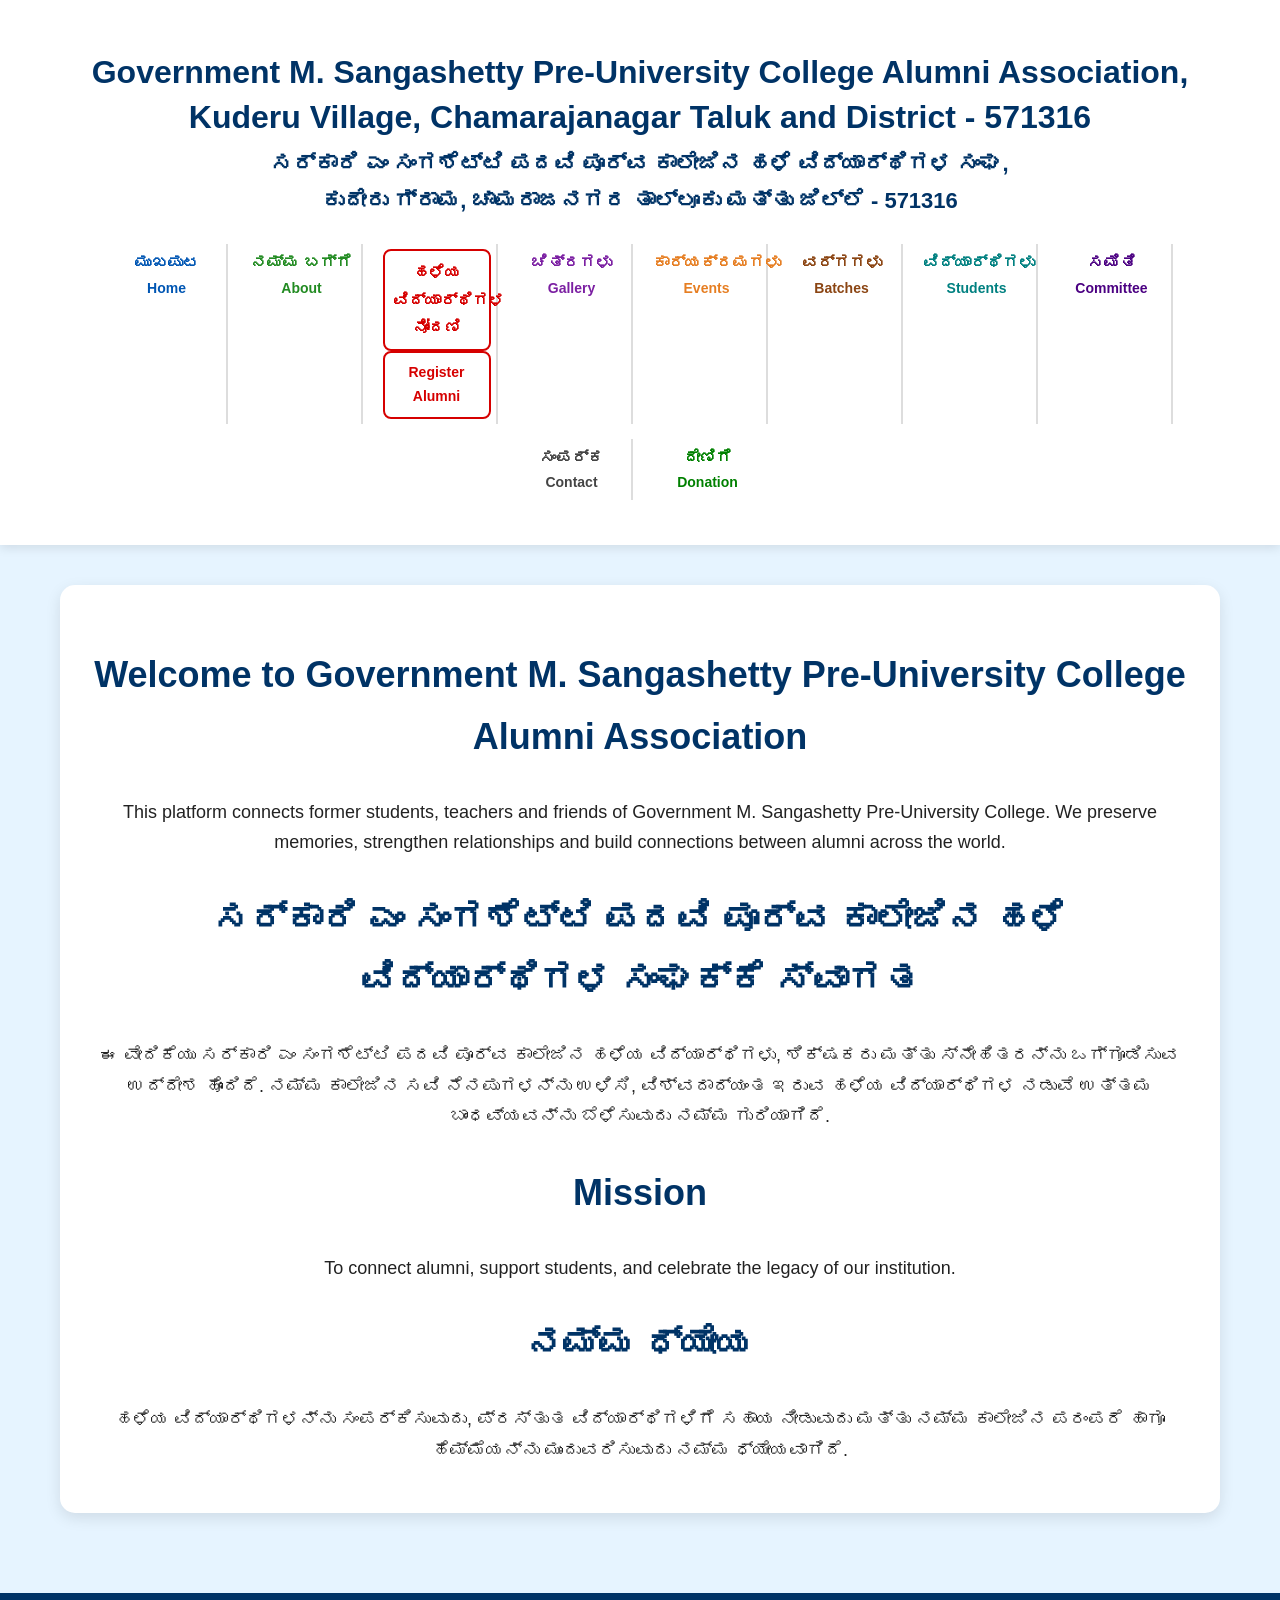
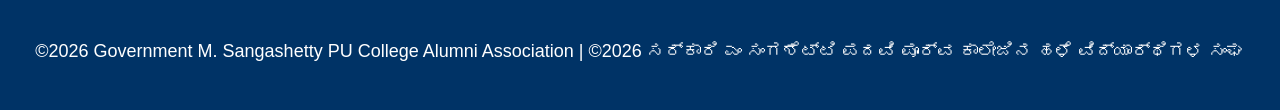
==== commit c5132edb: "Update index.html with multilingual support and menu" ====
--- a/index.html
+++ b/index.html
@@ -1,26 +1,32 @@
 <!DOCTYPE html>
-<html>
+<html lang="en">
 
 <head>
 
 <meta charset="utf-8">
 
-<meta name="viewport" content="width=device-width,initial-scale=1">
+<meta name="viewport" content="width=device-width, initial-scale=1">
 
 <title>
-Government M. Sangashetty Pre-University College Alumni Association | 
+Government M. Sangashetty Pre-University College Alumni Association |
 ಸರ್ಕಾರಿ ಎಂ ಸಂಗಶೆಟ್ಟಿ ಪದವಿ ಪೂರ್ವ ಕಾಲೇಜಿನ ಹಳೆ ವಿದ್ಯಾರ್ಥಿಗಳ ಸಂಘ
 </title>
 
+
 <link rel="stylesheet" href="css/style.css">
 
+
 </head>
 
 
 <body>
 
 
+
 <header>
+
+
+<div class="container">
 
 
 <h1>
@@ -38,7 +44,16 @@
 
 
 
-<nav>
+<!-- Mobile Menu Button -->
+
+<button class="menu-toggle" onclick="toggleMenu()">
+☰
+</button>
+
+
+
+<nav id="navMenu">
+
 
 
 <div class="menu-item">
@@ -55,6 +70,7 @@
 
 
 
+
 <div class="menu-item">
 
 <a href="about.html" class="kannada about">
@@ -70,17 +86,27 @@
 
 
 
+
 <div class="menu-item register">
 
-<a href="https://forms.gle/kY2AwGmhz4DPaLte9" class="kannada register-box">
+<a href="https://forms.gle/kY2AwGmhz4DPaLte9"
+class="kannada register-box">
+
 ಹಳೆಯ ವಿದ್ಯಾರ್ಥಿಗಳ ನೋಂದಣಿ
-</a>
-
-<a href="https://forms.gle/kY2AwGmhz4DPaLte9" class="english register-box">
+
+</a>
+
+
+<a href="https://forms.gle/kY2AwGmhz4DPaLte9"
+class="english register-box">
+
 Register Alumni
-</a>
-
-</div>
+
+</a>
+
+
+</div>
+
 
 
 
@@ -102,6 +128,7 @@
 
 
 
+
 <div class="menu-item">
 
 <a href="events.html" class="kannada events-link">
@@ -118,6 +145,7 @@
 
 
 
+
 <div class="menu-item">
 
 <a href="batches.html" class="kannada batches-link">
@@ -134,6 +162,7 @@
 
 
 
+
 <div class="menu-item">
 
 <a href="students.html" class="kannada students-link">
@@ -150,6 +179,7 @@
 
 
 
+
 <div class="menu-item">
 
 <a href="committee.html" class="kannada committee-link">
@@ -166,6 +196,7 @@
 
 
 
+
 <div class="menu-item">
 
 <a href="contact.html" class="kannada contact-link">
@@ -181,7 +212,7 @@
 
 
 
-<!-- Donation Menu -->
+
 
 <div class="menu-item">
 
@@ -189,17 +220,34 @@
 ದೇಣಿಗೆ
 </a>
 
+
 <a href="donation.html" class="english donation-link">
 Donation
 </a>
 
-</div>
+
+</div>
+
+
+
+
 
 </nav>
 
+
+</div>
+
+
 </header>
 
 
+
+
+
+
+
+
+<main class="container">
 
 
 
@@ -212,12 +260,15 @@
 </h2>
 
 
+
 <p>
 
 This platform connects former students, teachers and friends of Government M. Sangashetty Pre-University College.
+
 We preserve memories, strengthen relationships and build connections between alumni across the world.
 
 </p>
+
 
 
 
@@ -227,14 +278,19 @@
 </h2>
 
 
+
+
 <p>
 
 ಈ ವೇದಿಕೆಯು ಸರ್ಕಾರಿ ಎಂ ಸಂಗಶೆಟ್ಟಿ ಪದವಿ ಪೂರ್ವ ಕಾಲೇಜಿನ ಹಳೆಯ ವಿದ್ಯಾರ್ಥಿಗಳು,
 ಶಿಕ್ಷಕರು ಮತ್ತು ಸ್ನೇಹಿತರನ್ನು ಒಗ್ಗೂಡಿಸುವ ಉದ್ದೇಶ ಹೊಂದಿದೆ.
-ನಮ್ಮ ಕಾಲೇಜಿನ ಸವಿ ನೆನಪುಗಳನ್ನು ಉಳಿಸಿ, ವಿಶ್ವದಾದ್ಯಂತ ಇರುವ ಹಳೆಯ ವಿದ್ಯಾರ್ಥಿಗಳ
-ನಡುವೆ ಉತ್ತಮ ಬಾಂಧವ್ಯವನ್ನು ಬೆಳೆಸುವುದು ನಮ್ಮ ಗುರಿಯಾಗಿದೆ.
-
-</p>
+
+ನಮ್ಮ ಕಾಲೇಜಿನ ಸವಿ ನೆನಪುಗಳನ್ನು ಉಳಿಸಿ,
+ವಿಶ್ವದಾದ್ಯಂತ ಇರುವ ಹಳೆಯ ವಿದ್ಯಾರ್ಥಿಗಳ ನಡುವೆ ಉತ್ತಮ ಬಾಂಧವ್ಯವನ್ನು ಬೆಳೆಸುವುದು ನಮ್ಮ ಗುರಿಯಾಗಿದೆ.
+
+</p>
+
+
 
 
 
@@ -245,11 +301,14 @@
 </h2>
 
 
+
 <p>
 
 To connect alumni, support students, and celebrate the legacy of our institution.
 
 </p>
+
+
 
 
 
@@ -260,6 +319,7 @@
 </h2>
 
 
+
 <p>
 
 ಹಳೆಯ ವಿದ್ಯಾರ್ಥಿಗಳನ್ನು ಸಂಪರ್ಕಿಸುವುದು,
@@ -270,7 +330,15 @@
 
 
 
-</div>
+
+</div>
+
+
+
+
+</main>
+
+
 
 
 
@@ -279,18 +347,40 @@
 
 <footer>
 
+
 <p>
 
 ©2026 Government M. Sangashetty PU College Alumni Association |
+
 ©2026 ಸರ್ಕಾರಿ ಎಂ ಸಂಗಶೆಟ್ಟಿ ಪದವಿ ಪೂರ್ವ ಕಾಲೇಜಿನ ಹಳೆ ವಿದ್ಯಾರ್ಥಿಗಳ ಸಂಘ
 
 </p>
 
+
 </footer>
 
 
 
 
+
+
+<script>
+
+
+function toggleMenu(){
+
+document
+.getElementById("navMenu")
+.classList.toggle("show");
+
+}
+
+
+</script>
+
+
+
 </body>
 
+
 </html>
--- a/css/style.css
+++ b/css/style.css
@@ -1,374 +1,532 @@
 /* ==========================
-   BODY
+   GLOBAL SETTINGS
 ========================== */
 
 * {
-    box-sizing: border-box;
-}
+    box-sizing:border-box;
+}
+
 
 body {
-    background-color: #e6f4ff;
-    font-family: "Noto Sans Kannada", Arial, sans-serif;
-    margin: 0;
-    padding: 20px;
-    color: #222;
-}
+
+    background:#e6f4ff;
+    font-family:"Noto Sans Kannada", Arial, sans-serif;
+    margin:0;
+    padding:0;
+    color:#222;
+    line-height:1.7;
+
+}
+
+
+.container {
+
+    max-width:1200px;
+    margin:auto;
+    padding:20px;
+
+}
+
 
 img {
-    max-width: 100%;
-    height: auto;
-}
-
-
-/* ==========================
-   HEADER
-========================== */
+
+    max-width:100%;
+    height:auto;
+    display:block;
+
+}
+
+
+/* ==========================
+HEADER
+========================== */
+
 
 header {
-    text-align: center;
-    padding: 20px;
-}
+
+    background:white;
+    text-align:center;
+    padding:25px 15px;
+    box-shadow:0 3px 10px rgba(0,0,0,0.1);
+
+}
+
 
 
 header h1:first-child {
-    font-size: 30px;
-    color: #003366;
-    font-weight: bold;
-    line-height: 1.4;
-    margin: 5px;
-}
-
-
-header h1:nth-child(2) {
-    font-size: 22px;
-    color: #003366;
-    font-weight: bold;
-    line-height: 1.5;
-    margin: 5px;
-}
-
-
-/* ==========================
-   NAVIGATION
-========================== */
+
+    font-size:32px;
+    color:#003366;
+    margin:5px;
+    line-height:1.4;
+
+}
+
+
+
+header h1:nth-child(2){
+
+    font-size:22px;
+    color:#003366;
+    margin:5px;
+
+}
+
+
+/* ==========================
+HAMBURGER
+========================== */
+
+
+.menu-toggle {
+
+    display:none;
+    background:#003366;
+    color:white;
+    border:none;
+    font-size:28px;
+    padding:10px 18px;
+    border-radius:8px;
+    cursor:pointer;
+
+}
+
+
+
+/* ==========================
+NAVIGATION
+========================== */
+
 
 nav {
-    display: flex;
-    flex-direction: row;
-    justify-content: center;
-    align-items: flex-start;
-    flex-wrap: nowrap;
-    gap: 0;
-    margin-top: 30px;
-}
-
-
-/* Menu items */
+
+    display:flex;
+    justify-content:center;
+    flex-wrap:wrap;
+    gap:15px;
+    margin-top:25px;
+
+}
+
 
 .menu-item {
 
-    width: 140px;
-    text-align: center;
-    padding: 0 10px;
-    border-right: 2px solid #cfcfcf;
-
-}
-
-
-.menu-item.register {
-    width: 230px;
-}
+    width:120px;
+    text-align:center;
+    border-right:2px solid #ddd;
+    padding:5px;
+
+}
+
 
 
 .menu-item:last-child {
-    border-right: none;
-}
-
-
-/* ==========================
-   MENU TEXT
-========================== */
+
+    border:none;
+
+}
+
+
+.menu-item a {
+
+    text-decoration:none;
+
+}
+
+
 
 .kannada {
 
-    display: block;
-    font-size: 18px;
-    font-weight: bold;
-    margin-bottom: 6px;
-
-}
+    display:block;
+    font-size:16px;
+    font-weight:bold;
+
+}
+
 
 
 .english {
 
-    display: block;
-    font-size: 15px;
-    font-weight: bold;
-
-}
-
-
-/* ==========================
-   MENU COLORS
-========================== */
-
-.home {
-    color:#0056b3;
-}
-
-.about {
-    color:#228B22;
-}
-
-.gallery-link {
-    color:#7B1FA2;
-}
-
-.events-link {
-    color:#E67E22;
-}
-
-.batches-link {
-    color:#8B4513;
-}
-
-.students-link {
-    color:#008080;
-}
-
-.committee-link {
-    color:#4B0082;
-}
-
-.contact-link {
-    color:#444444;
-}
-
-.donation-link {
-    color:#008000;
+    display:block;
+    font-size:14px;
     font-weight:bold;
-}
-
-
-/* ==========================
-   REGISTER ALUMNI
-========================== */
+
+}
+
+
+
+/* MENU COLORS */
+
+
+.home{
+color:#0056b3;
+}
+
+.about{
+color:#228B22;
+}
+
+.gallery-link{
+color:#7B1FA2;
+}
+
+.events-link{
+color:#E67E22;
+}
+
+.batches-link{
+color:#8B4513;
+}
+
+.students-link{
+color:#008080;
+}
+
+.committee-link{
+color:#4B0082;
+}
+
+.contact-link{
+color:#444;
+}
+
+.donation-link{
+color:green;
+font-weight:bold;
+}
+
+
+
+/* REGISTER BUTTON */
+
 
 .register-box {
 
     display:block;
-    background:transparent !important;
-    color:#d60000 !important;
+    color:#d60000;
     border:2px solid #d60000;
-    padding:8px 12px;
-    margin:4px;
+    padding:8px;
     border-radius:8px;
     font-weight:bold;
-    text-decoration:none;
-    box-shadow:0 3px 8px rgba(0,0,0,0.20);
-    transition:0.3s;
+    background:white;
+    transition:.3s;
 
 }
 
 
 .register-box:hover {
 
-    background:#fff5f5 !important;
-    color:#b30000 !important;
-    border-color:#b30000;
-
-}
-
-
-/* ==========================
-   LINKS
-========================== */
-
-.menu-item a {
-
-    text-decoration:none;
-
-}
-
-
-.menu-item a:hover {
-
-    text-decoration:underline;
-
-}
-
-
-/* ==========================
-   CONTENT
-========================== */
+    background:#fff0f0;
+
+}
+
+
+
+/* ==========================
+CONTENT
+========================== */
+
+
+section {
+
+    max-width:1200px;
+    margin:auto;
+    padding:40px 20px;
+
+}
+
+
 
 h2 {
 
+    text-align:center;
     color:#003366;
-    font-size:28px;
-    margin-top:35px;
-
-}
+    font-size:30px;
+
+}
+
+
+p {
+
+    text-align:center;
+    font-size:18px;
+
+}
+
+
+
+/* ==========================
+HERO
+========================== */
 
 
 .hero {
 
-    padding:20px;
-
-}
+    background:white;
+    padding:30px;
+    border-radius:15px;
+    margin:20px auto;
+    max-width:1200px;
+    box-shadow:0 5px 15px rgba(0,0,0,.1);
+
+}
+
 
 
 .hero h2 {
 
-    font-size:32px;
-
-}
-
-
-p {
-
-    font-size:18px;
-    line-height:1.8;
-
-}
-
-
-/* ==========================
-   GALLERY
-========================== */
+    font-size:36px;
+
+}
+
+
+
+/* ==========================
+GALLERY
+========================== */
+
 
 .gallery {
 
-    display:flex;
-    flex-wrap:wrap;
-    gap:20px;
-
-}
+    display:grid;
+    grid-template-columns:repeat(3,1fr);
+    gap:25px;
+
+}
+
 
 
 .gallery img {
 
-    width:300px;
-    max-width:100%;
-    height:200px;
+    width:100%;
+    height:230px;
     object-fit:cover;
-    border-radius:10px;
-
-}
-
-
-/* ==========================
-   FOOTER
-========================== */
+    border-radius:15px;
+    box-shadow:0 5px 12px rgba(0,0,0,.15);
+
+}
+
+
+
+/* ==========================
+FOOTER
+========================== */
+
 
 footer {
 
-    background:#0b6fa4;
+    background:#003366;
     color:white;
-    padding:20px;
+    padding:25px;
     text-align:center;
     margin-top:40px;
 
 }
 
 
-/* ==========================
-   MOBILE RESPONSIVE
-========================== */
+
+/* ==========================
+TABLET
+========================== */
+
 
 @media(max-width:900px){
 
 
-    body {
-
-        padding:10px;
-
-    }
-
-
-    header {
-
-        padding:10px;
-
-    }
-
-
-    header h1:first-child {
-
-        font-size:24px;
-
-    }
-
-
-    header h1:nth-child(2) {
-
-        font-size:18px;
-
-    }
-
-
-    nav {
-
-        flex-direction:column;
-        align-items:center;
-        width:100%;
-        flex-wrap:wrap;
-
-    }
-
-
-    .menu-item,
-    .menu-item.register {
-
-        width:90%;
-        border-right:none;
-        margin-bottom:15px;
-
-    }
-
-
-    .kannada {
-
-        font-size:17px;
-
-    }
-
-
-    .english {
-
-        font-size:14px;
-
-    }
-
-
-    h2 {
-
-        font-size:24px;
-
-    }
-
-
-    p {
-
-        font-size:16px;
-
-    }
-
-
-    .gallery {
-
-        display:grid;
-        grid-template-columns:1fr;
-
-    }
-
-
-    .gallery img {
-
-        width:100%;
-        height:auto;
-
-    }
-
-
-}
+.gallery {
+
+grid-template-columns:repeat(2,1fr);
+
+}
+
+
+.menu-item {
+
+width:150px;
+
+}
+
+
+}
+
+
+
+/* ==========================
+MOBILE
+========================== */
+
+
+@media(max-width:768px){
+
+
+body {
+
+padding:0;
+
+}
+
+
+
+header {
+
+padding:15px;
+
+}
+
+
+
+header h1:first-child {
+
+font-size:23px;
+
+}
+
+
+
+header h1:nth-child(2){
+
+font-size:17px;
+
+}
+
+
+
+/* hamburger visible */
+
+.menu-toggle {
+
+display:block;
+margin:15px auto;
+
+}
+
+
+
+/* mobile dropdown */
+
+nav {
+
+display:none;
+flex-direction:column;
+width:100%;
+background:white;
+padding:15px;
+animation:slide .3s ease;
+
+}
+
+
+
+nav.show {
+
+display:flex;
+
+}
+
+
+
+@keyframes slide {
+
+from{
+
+opacity:0;
+transform:translateY(-20px);
+
+}
+
+to{
+
+opacity:1;
+transform:translateY(0);
+
+}
+
+}
+
+
+
+.menu-item,
+.menu-item.register {
+
+width:100%;
+max-width:400px;
+border:none;
+border-bottom:1px solid #ddd;
+padding:12px;
+
+}
+
+
+
+.kannada {
+
+font-size:18px;
+
+}
+
+
+
+.english {
+
+font-size:15px;
+
+}
+
+
+
+section {
+
+padding:30px 15px;
+
+}
+
+
+
+h2 {
+
+font-size:24px;
+
+}
+
+
+
+.hero h2 {
+
+font-size:26px;
+
+}
+
+
+
+p {
+
+font-size:16px;
+
+}
+
+
+
+.gallery {
+
+grid-template-columns:1fr;
+
+}
+
+
+
+.gallery img {
+
+height:auto;
+
+}
+
+
+
+footer {
+
+font-size:14px;
+
+}
+
+
+}
